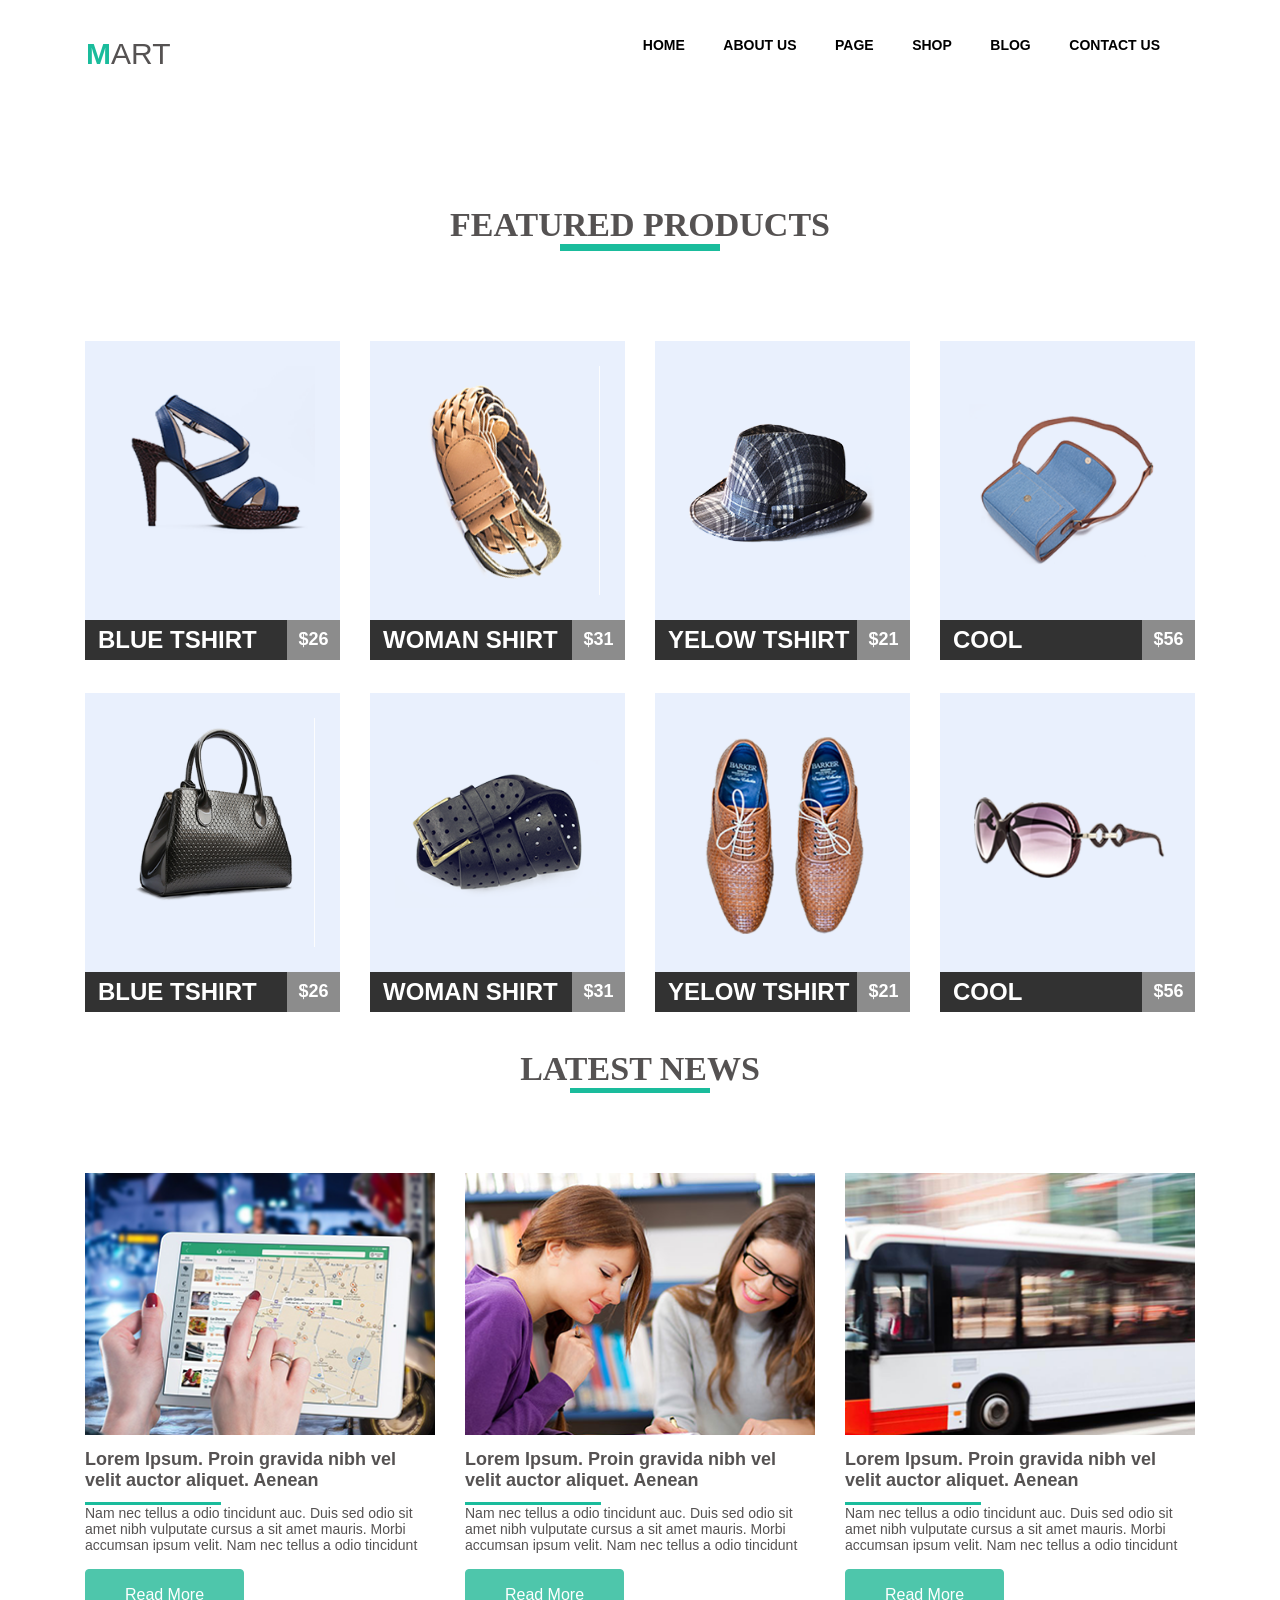
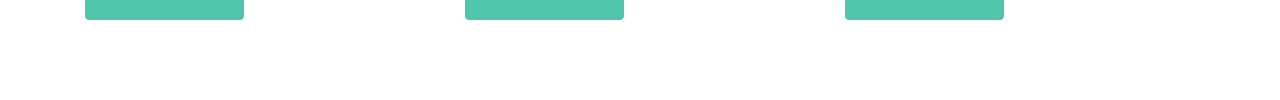
==== HW - 04/index.html @ 59af478a "HW4" ====
<!DOCTYPE html>
<html>

<head>
    <meta charset="utf-8" />
    <meta http-equiv="X-UA-Compatible" content="IE=edge">
    <title>HW4</title>
    <meta name="viewport" content="width=device-width, initial-scale=1.0">
    <link rel="stylesheet" href="css/style.css" />
</head>

<body>
    <div class="container">
        <header class="header clearfix">
            <div class="logo">
                <span class="logo_name">MART</span>
            </div>
            <div class="navigation">
                <ul class="navigation-menu">
                    <li class="item">home</li>
                    <li class="item">about us</li>
                    <li class="item">page</li>
                    <li class="item">shop</li>
                    <li class="item">blog</li>
                    <li class="item">contact us</li>
                </ul>
            </div>
        </header>
        <section>
            <h2 class="title">featured products</h2>
            <div class="products clearfix">
                <ul>
                    <li class="product">
                        <img src="img/1.png" alt="blue tshirt" class="product_image">
                        <span class="product_discription">BLUE TSHIRT</span>
                        <span class="price">$26</span>
                    </li>
                    <li class="product">
                        <img src="img/2.png" alt="woman shirt" class="product_image">
                        <span class="product_discription">WOMAN SHIRT</span>
                        <span class="price">$31</span>
                    </li>
                    <li class="product">
                        <img src="img/3.png" alt="yellow TSHIRT" class="product_image">
                        <span class="product_discription">YELOW TSHIRT</span>
                        <span class="price">$21</span>
                    </li>
                    <li class="product">
                        <img src="img/4.png" alt="cool lingeria" class="product_image">
                        <span class="product_discription">COOL LINGERIA</span>
                        <span class="price">$56</span>
                    </li>
                    <li class="product">
                        <img src="img/5.png" alt="blue tshirt" class="product_image">
                        <span class="product_discription">BLUE TSHIRT</span>
                        <span class="price">$26</span>
                    </li>
                    <li class="product">
                        <img src="img/6.png" alt="woman shirt" class="product_image">
                        <span class="product_discription">WOMAN SHIRT</span>
                        <span class="price">$31</span>
                    </li>
                    <li class="product">
                        <img src="img/7.png" alt="yellow TSHIRT" class="product_image">
                        <span class="product_discription">YELOW TSHIRT</span>
                        <span class="price">$21</span>
                    </li>
                    <li class="product">
                        <img src="img/8.png" alt="cool lingeria" class="product_image">
                        <span class="product_discription">COOL LINGERIA</span>
                        <span class="price">$56</span>
                    </li>
                </ul>
            </div>
        </section>
        <section class="section_news" clearfix>
            <h2 class="title_news">LATEST NEWS</h2>
            <div class="news clearfix">
                <article class="article">
                    <img src="img/9.png" alt="first news" class="image_news">
                    <span class="imige_sign">
                        Lorem Ipsum. Proin gravida nibh vel velit auctor aliquet. Aenean
                    </span>
                    <p class="article_text">Nam nec tellus a odio tincidunt auc. Duis sed odio sit amet nibh vulputate cursus a sit amet mauris.
                        Morbi accumsan ipsum velit. Nam nec tellus a odio tincidunt
                    </p>
                    <button>Read More</button>
                </article>
                <article class="article">
                    <img src="img/10.png" alt="second news" class="image_news">
                    <span class="imige_sign">
                        Lorem Ipsum. Proin gravida nibh vel velit auctor aliquet. Aenean
                    </span>
                    <p class="article_text">Nam nec tellus a odio tincidunt auc. Duis sed odio sit amet nibh vulputate cursus a sit amet mauris.
                        Morbi accumsan ipsum velit. Nam nec tellus a odio tincidunt
                    </p>
                    <button>Read More</button>
                </article>
                <article class="article">
                    <img src="img/11.png" alt="third news" class="image_news">
                    <span class="imige_sign">
                        Lorem Ipsum. Proin gravida nibh vel velit auctor aliquet. Aenean
                    </span>
                    <p class="article_text">Nam nec tellus a odio tincidunt auc. Duis sed odio sit amet nibh vulputate cursus a sit amet mauris.
                        Morbi accumsan ipsum velit. Nam nec tellus a odio tincidunt
                    </p>
                    <button>Read More</button>
                </article>
            </div>
        </section>
    </div>
</body>

</html>
---- HW - 04/css/style.css ----
* {
    margin: 0;
    padding: 0;
    box-sizing: border-box;
}
.clearfix:after {
    content: '';
    display: block;
    clear: both;
}
.container {
    width: 1110px;
    margin: auto;
    padding: 37px 0 80px;
}

.header {
    margin-bottom: 100px;
}
.logo_name {
    font-family: 'Roboto', sans-serif;
    color: #555252;
    font-size: 30px;
    font-weight: 300;
    float: left;
    text-transform: uppercase;
    margin-left: 1px;
}
.logo_name::first-letter {
    color: #1abc9c;
    font-weight: 700;
}
.navigation-menu {
    font-size: 14px;
    float: right;
    text-transform: uppercase;
}
.item {
    list-style: none;
    display: inline-block;
    font-family: 'Roboto', sans-serif;
    font-weight: 900;
    color: #000000;
    margin-right: 35px;
}
.item:hover {
    color: #1abc9c;
}
.title {
    text-align: center;
    text-transform: uppercase;
    font-size: 34px;
    padding-top: 35px;
    color: #555252;
}
.title:after {
    content: "";
    margin-top: 30px;
    display: block;
    margin: auto;
    width: 160px;
    height: 7px;
    background-color:  #1abc9c;
}
.products {
    margin-top: 90px;
}
.product {
    display: block;
    width: 255px;
    height: 322px;
    float: left;
    font-family: 'Roboto', sans-serif;
    font-weight: 900;
    font-size: 0;
    color: #fff;
    margin: 0 30px 30px 0;
}
.product:nth-child(4n+4) {
    margin-right: 0;
}
.product:nth-last-child(-n+4) {
    margin-bottom: 0;
}
.product_image {
    width: 255px;
    height: 279px;
    padding: 25px;
    background-color: #e9f0fd;
}
.product_discription {
    display: block;
    float: left;
    width: 202px;
    height: 40px;
    text-transform: uppercase;
    font-size: 24px;
    background-color: #323232;
    line-height: 40px;
    padding-left: 13px;
}
.price {
    display: block;
    float: right;
    width: 53px;
    height: 40px;
    background-color: #8c8c8c;
    line-height: 38px;
    text-align: center;
    font-size: 18px;
}
.product_discription:hover {
    color: #1abc9c;
}
.price:hover {
    color: #7fd9c7;
}
.title_news {
    margin-bottom: 80px;
    text-align: center;
    text-transform: uppercase;
    font-size: 34px;
    padding-top: 35px;
    color: #555252;
}
.title_news:after {
    content: "";
    margin-top: 30px;
    display: block;
    margin: auto;
    width: 140px;
    height: 5px;
    background-color:  #1abc9c;
}
.article {
    font-size: 0;
    font-family: 'Open Sans', sans-serif;
    color: rgba(85, 82, 82, 255);
    width: 350px;
    float: left;
    margin-right: 30px;
}
.article:last-child {
    margin-right: 0;     
}
.image_news {
    height: 262px;
    width: 100%;
    margin-bottom: 14px;
}
.imige_sign {
    font-size: 18px;
    font-weight: 600;
    margin-bottom: 29px; 
}
.imige_sign::after {
    display: block;
    content: '';
    width: 136px;
    height: 3px;
    background-color: rgba(26, 188, 156, 255);
    margin-top: 11px;        
}
.article_text {
    font-size: 14px;
    margin-bottom: 16px;
}
button {
    width: 159px;
    height: 51px;
    font-size: 16px;
    font-weight: 300;
    color: #fff;
    text-transform: capitalize;
    background-color: #4ec6ab;
    border: 1px solid #4ec6ab;
    border-radius: 4px;
}
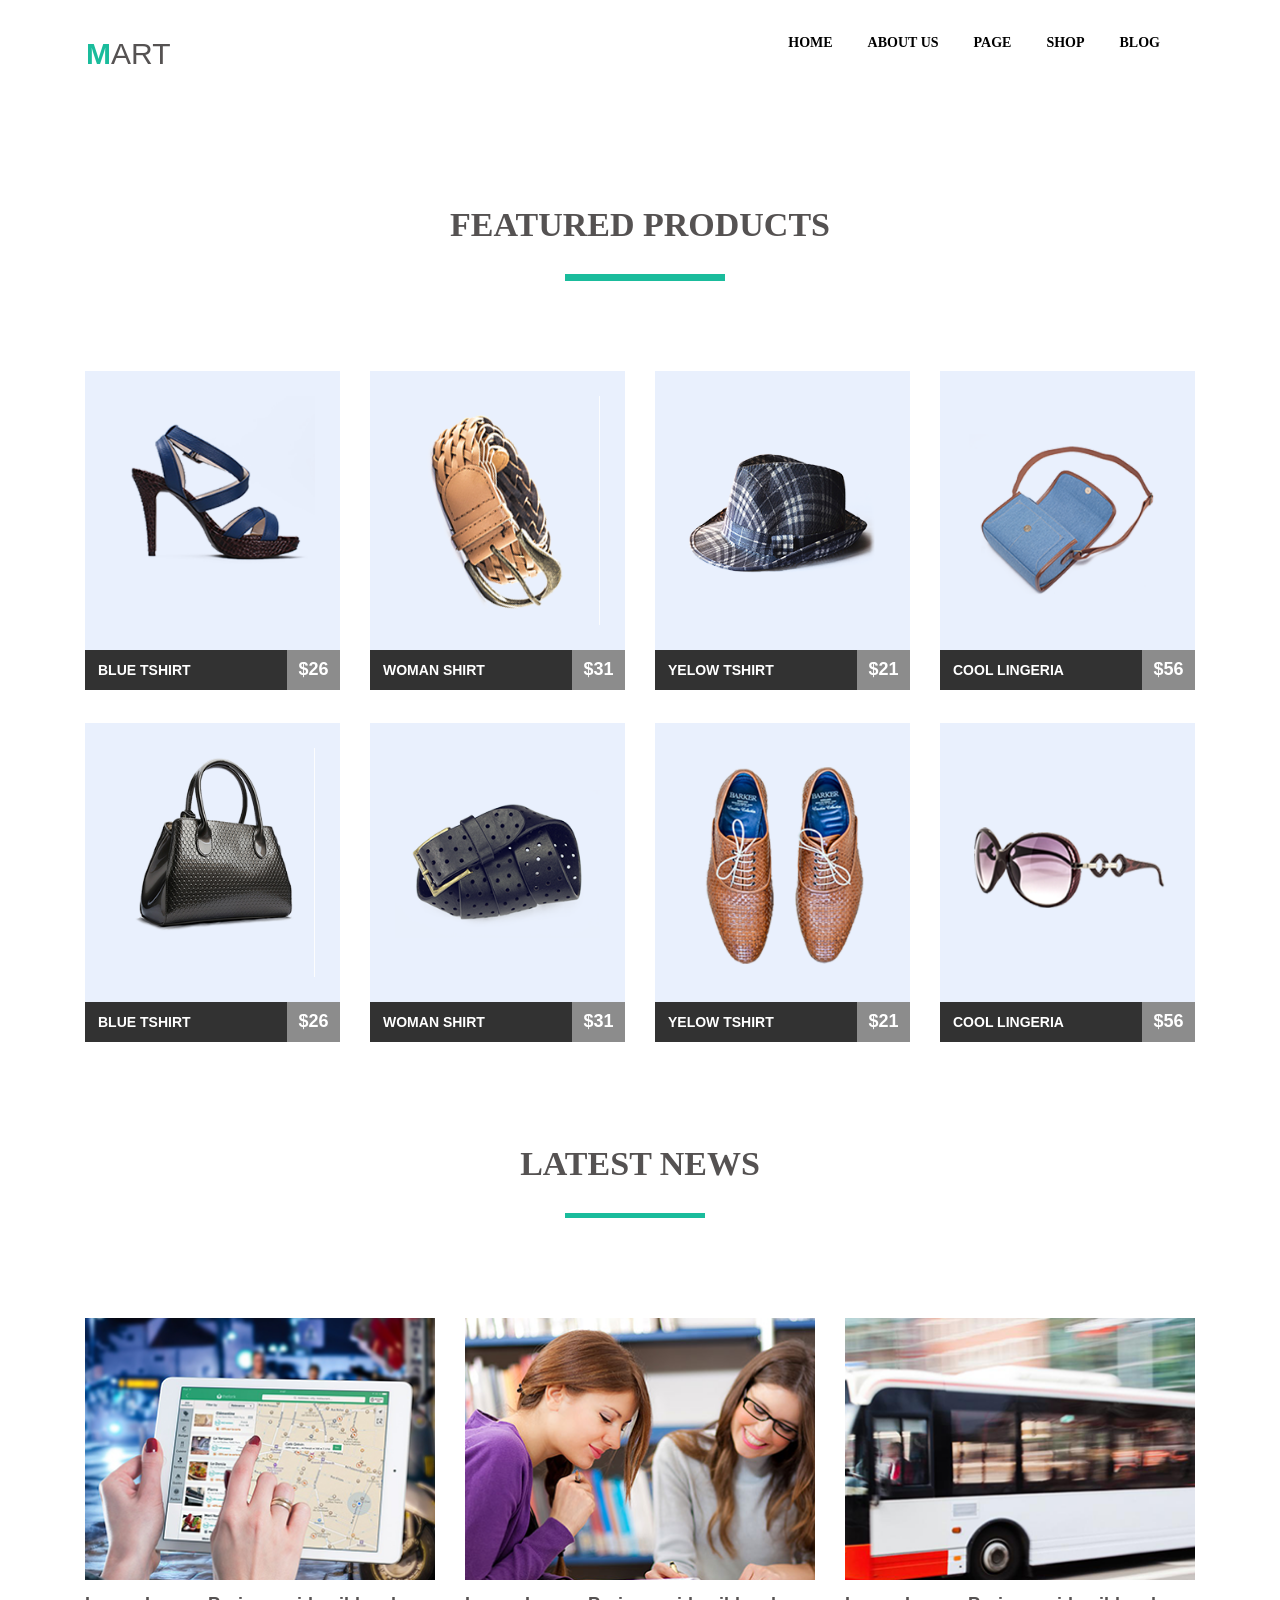
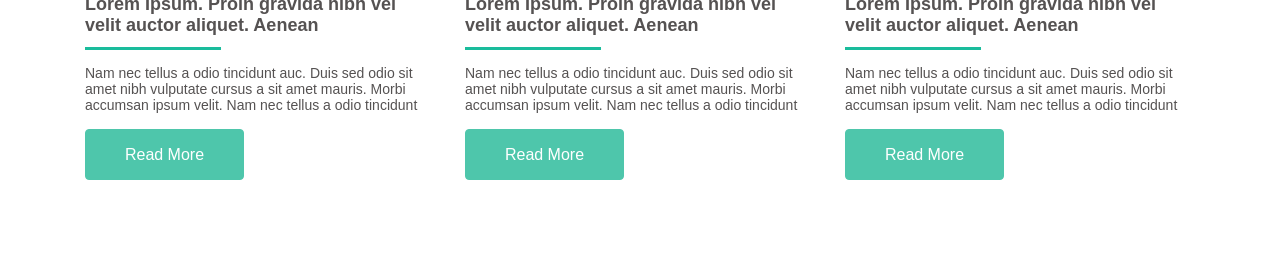
==== commit 2ed79fca: "HW4part2" ====
--- a/HW - 04/index.html
+++ b/HW - 04/index.html
@@ -17,12 +17,11 @@
             </div>
             <div class="navigation">
                 <ul class="navigation-menu">
+                    <li class="item">blog</li>
+                    <li class="item">shop</li>
+                    <li class="item">page</li>
+                    <li class="item">about us</li>
                     <li class="item">home</li>
-                    <li class="item">about us</li>
-                    <li class="item">page</li>
-                    <li class="item">shop</li>
-                    <li class="item">blog</li>
-                    <li class="item">contact us</li>
                 </ul>
             </div>
         </header>
--- a/HW - 04/css/style.css
+++ b/HW - 04/css/style.css
@@ -38,9 +38,17 @@
 .item {
     list-style: none;
     display: inline-block;
-    font-family: 'Roboto', sans-serif;
-    font-weight: 900;
+    /* font-family: "Open Sans", sans-serif;
+    font-weight: bold;
     color: #000000;
+    margin-right: 35px; */
+    float: right;
+    font-size: 14px;
+    letter-spacing: 0px;
+    line-height: 11px;
+    color: #000000;
+    font-family: "Open Sans";
+    font-weight: bold;
     margin-right: 35px;
 }
 .item:hover {
@@ -57,7 +65,7 @@
     content: "";
     margin-top: 30px;
     display: block;
-    margin: auto;
+    margin-left: 480px;
     width: 160px;
     height: 7px;
     background-color:  #1abc9c;
@@ -94,7 +102,7 @@
     width: 202px;
     height: 40px;
     text-transform: uppercase;
-    font-size: 24px;
+    font-size: 14px;
     background-color: #323232;
     line-height: 40px;
     padding-left: 13px;
@@ -116,18 +124,18 @@
     color: #7fd9c7;
 }
 .title_news {
-    margin-bottom: 80px;
+    margin-bottom: 100px;
     text-align: center;
     text-transform: uppercase;
     font-size: 34px;
-    padding-top: 35px;
+    padding-top: 100px;
     color: #555252;
 }
 .title_news:after {
     content: "";
     margin-top: 30px;
     display: block;
-    margin: auto;
+    margin-left: 480px;
     width: 140px;
     height: 5px;
     background-color:  #1abc9c;
@@ -159,7 +167,8 @@
     width: 136px;
     height: 3px;
     background-color: rgba(26, 188, 156, 255);
-    margin-top: 11px;        
+    margin-top: 11px; 
+    margin-bottom: 15px;       
 }
 .article_text {
     font-size: 14px;
